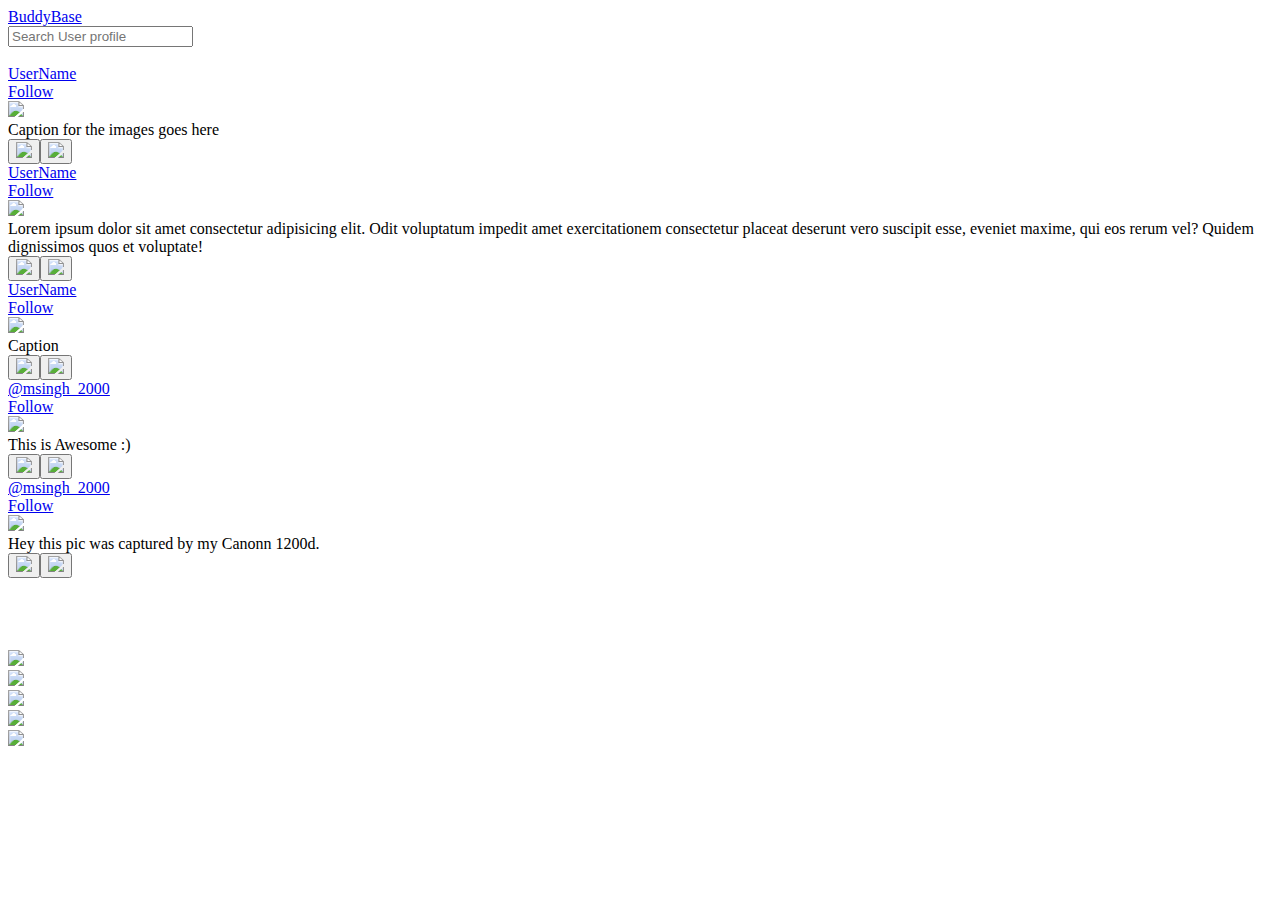
==== index.html @ 90fa1ecf "Add files via upload" ====
<!DOCTYPE html>
<html lang="en" dir="ltr">
  <head>
    <meta charset="utf-8">
      <meta name="viewport" content="width=device-width, initial-scale=1.0">
    <title>BuddyBase</title>
    <link rel="stylesheet"href="css/style.css">
  </head>
  <body>
<!-- Navigation Bar -->
<div class="navContainer">
  <nav>
    <div class="logo">
    <a href="index.html">BuddyBase</a>
  </div>
    <div class="searchBar">
      <input type="text"placeholder="Search User profile">
    </div>
  </nav>
</div>
<br>

<!-- Post Container -->
<div class="pcontainer">
<div class="postContainer">
  <div class="usernameRow"><a href="#"class="userName">UserName</a><div class="fbtnalign"><a href="#"class="followbtn"onclick="followUser(this)">Follow</a></div></div>
  <div class="pictureRow"><a href="assets/profile.jpg"><img src="assets/profile.jpg"></a></div>
  <div class="captionRow">Caption for the images goes here</div>
  <div class="buttonsRow"><button id="likebtn"onclick="clickedbtnlike(this)"><img id="like-img"src="assets/heart.png"class="btn-images"></button><button id="sendbtn"onclick="clickedbtnsend(this)"><img src="assets/send.png"class="btn-images"></button></div>
</div>


<div class="postContainer">
  <div class="usernameRow"><a href="#"class="userName">UserName</a><div class="fbtnalign"><a href="#"class="followbtn"onclick="followUser(this)">Follow</a></div></div>
  <div class="pictureRow"><a href="assets/cortana.png"><img src="assets/cortana.png"></a></div>
  <div class="captionRow">Lorem ipsum dolor sit amet consectetur 
    adipisicing elit. Odit voluptatum impedit amet exercitationem 
    consectetur placeat deserunt vero suscipit esse, eveniet maxime, 
    qui eos rerum vel?
     Quidem dignissimos quos et voluptate!</div>
     <div class="buttonsRow"><button id="likebtn"onclick="clickedbtnlike(this)"><img id="like-img"src="assets/heart.png"class="btn-images"></button><button id="sendbtn"onclick="clickedbtnsend(this)"><img src="assets/send.png"class="btn-images"></button></div>
</div>

<div class="postContainer">
  <div class="usernameRow"><a href="#"class="userName">UserName</a><div class="fbtnalign"><a href="#"class="followbtn"onclick="followUser(this)">Follow</a></div></div>
  <div class="pictureRow"><a href="assets/547366.png"><img src="assets/547366.png"></a></div>
  <div class="captionRow">Caption</div>
  <div class="buttonsRow"><button id="likebtn"onclick="clickedbtnlike(this)"><img id="like-img"src="assets/heart.png"class="btn-images"></button><button id="sendbtn"onclick="clickedbtnsend(this)"><img src="assets/send.png"class="btn-images"></button></div>
</div>


<div class="postContainer">
  <div class="usernameRow"><a href="#"class="userName">@msingh_2000</a><div class="fbtnalign"><a href="#"class="followbtn"onclick="followUser(this)">Follow</a></div></div>
  <div class="pictureRow"><a href="assets/IMG_8689.JPG"><img src="assets/IMG_8689.JPG"></a></div>
  <div class="captionRow">This is Awesome :)</div>
  <div class="buttonsRow"><button id="likebtn"onclick="clickedbtnlike(this)"><img id="like-img"src="assets/heart.png"class="btn-images"></button><button id="sendbtn"onclick="clickedbtnsend(this)"><img src="assets/send.png"class="btn-images"></button></div>
</div>

<div class="postContainer">
  <div class="usernameRow"><a href="#"class="userName">@msingh_2000</a><div class="fbtnalign"><a href="#"class="followbtn"onclick="followUser(this)">Follow</a></div></div>
  <div class="pictureRow"><a href="assets/IMG_0223d.jpg"><img src="assets/IMG_0223d.jpg"></a></div>
  <div class="captionRow">Hey this pic was captured by my Canonn 1200d.</div>
  <div class="buttonsRow"><button id="likebtn"onclick="clickedbtnlike(this)"><img id="like-img"src="assets/heart.png"class="btn-images"></button><button id="sendbtn"onclick="clickedbtnsend(this)"><img src="assets/send.png"class="btn-images"></button></div>
</div>


</div>




<br><br><br><br>
<div class="navbarBottom">
<div class="elementsOne"><a href="#"><img src="assets/home.png"></a></div>
<div class="elementsTwo"><a href="#"><img src="assets/explore.png"></a></div>
<div class="elementsThree"><a href="#"><img src="assets/add.png"></a></div>
<div class="elementsFour"><a href="#"><img src="assets/heart.png"></a></div>
<div class="elementsFive"><a href="login.html"><img src="assets/user.png"></a></div>
</div>

<script src="js/main.js" ></script>
  </body>
</html>
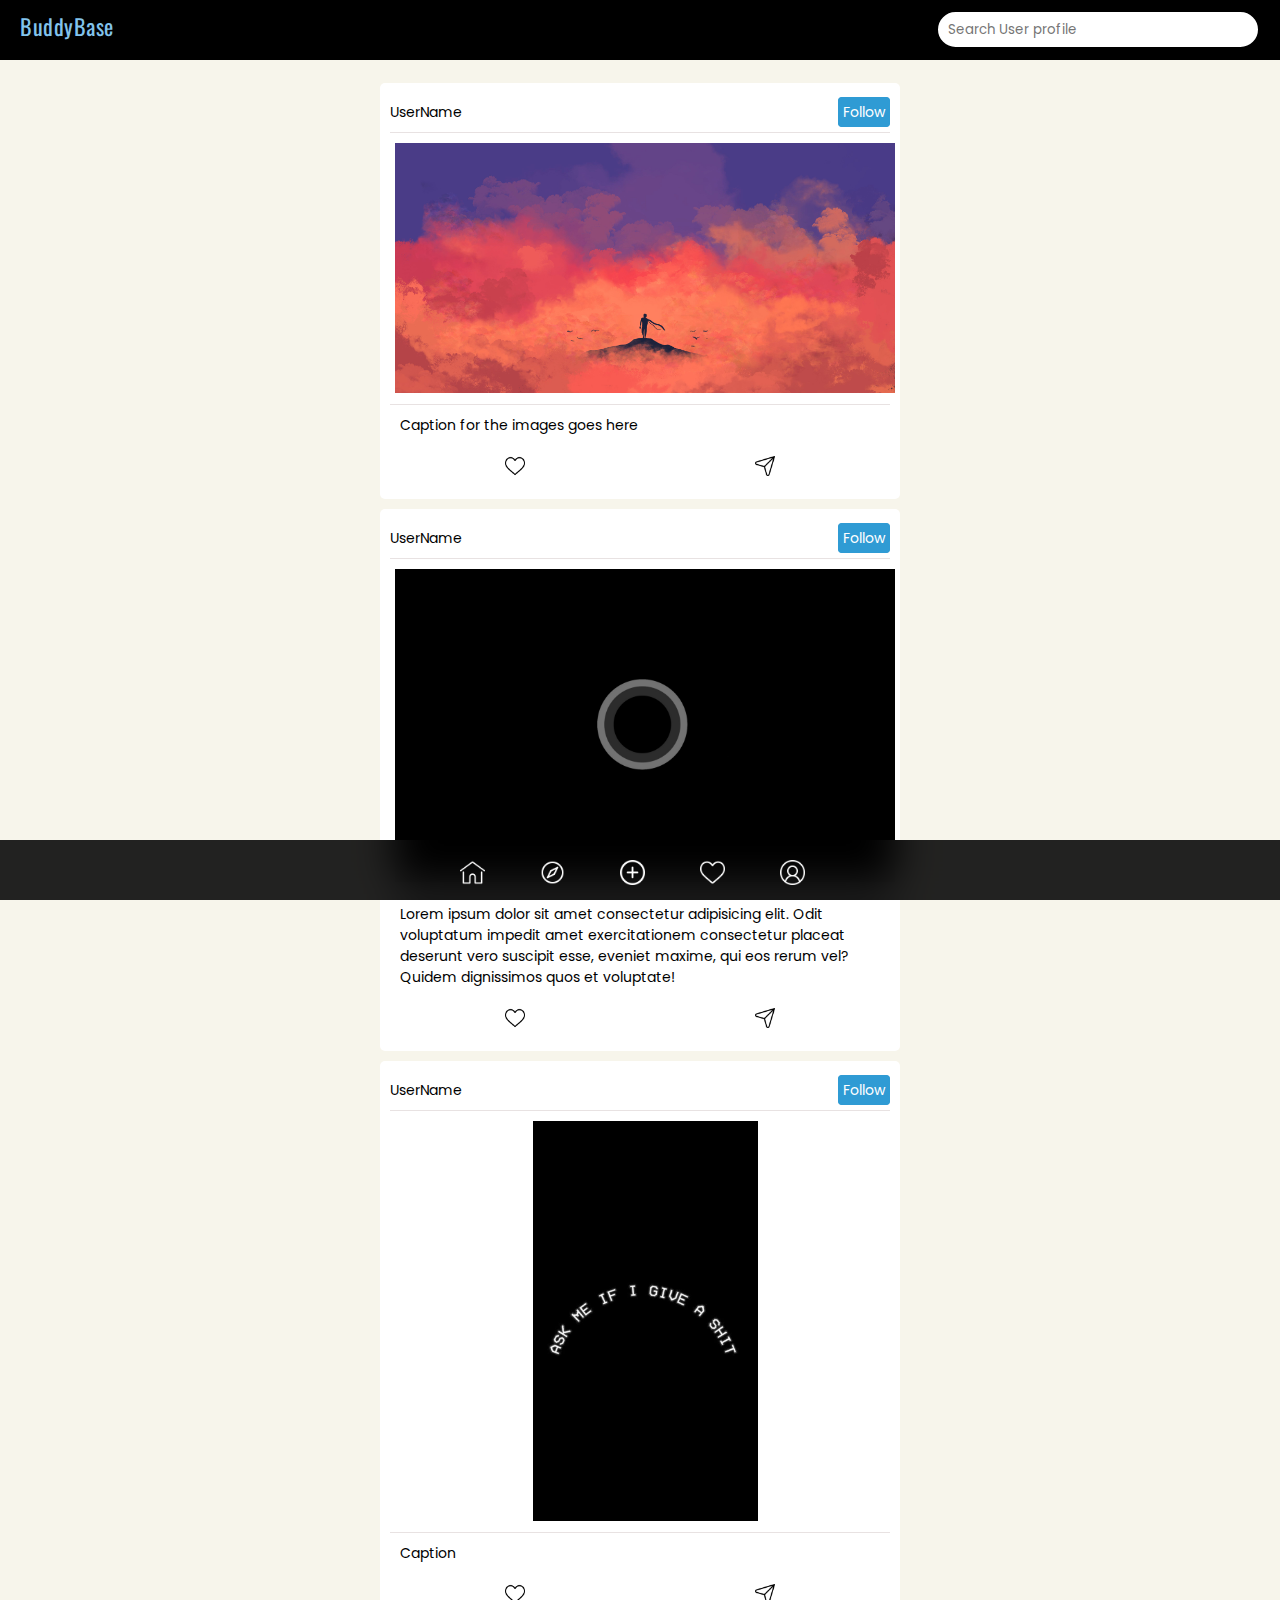
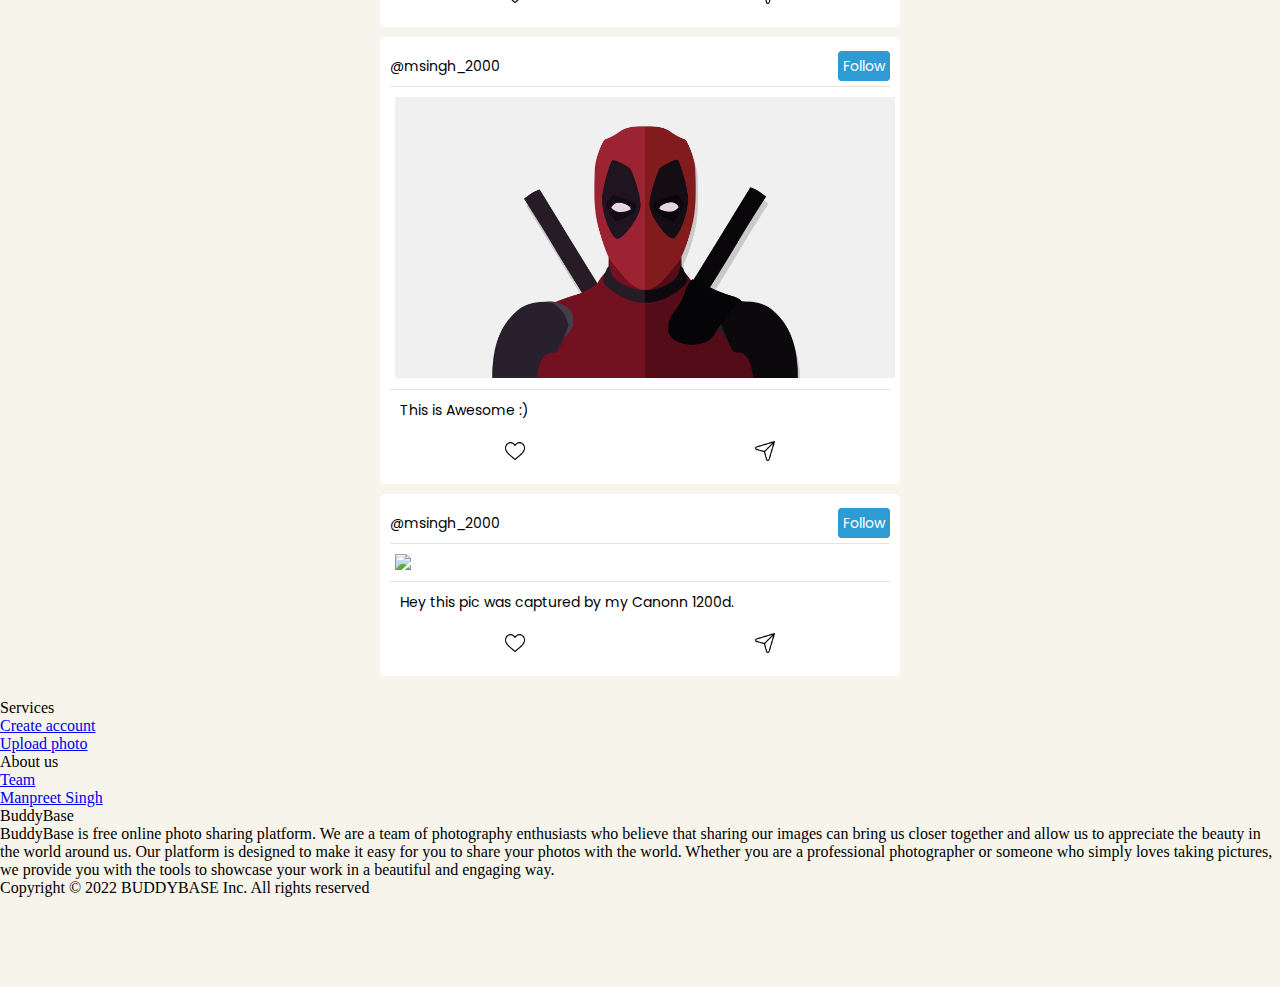
==== commit 40e30710: "Add files via upload" ====
--- a/index.html
+++ b/index.html
@@ -67,13 +67,45 @@
 </div>
 
 
+<br>
+
+<!-- Footer -->
+<footer>
+  <div class="footer-container">
+      <div class="sections">
+        <div class="sectionHeading">Services</div>
+        <div class="sectionDescription"><a href="#">Create account</a><br>
+        <a href="upload.php">Upload photo</a>
+      </div>
+      </div>
+      <div class="sections">
+        <div class="sectionHeading">About us</div>
+        <div class="sectionDescription"><a href="#">Team</a><br>
+        <a href="#">Manpreet Singh</a>
+      </div>
+      </div>
+      <div class="sections">
+        <div class="sectionHeading">BuddyBase</div>
+        <div class="sectionDescription"id="about">
+        BuddyBase is free online photo sharing platform. We are a team of photography enthusiasts who believe that sharing our images can bring us closer together and allow us to appreciate the beauty in the world around us.
+        Our platform is designed to make it easy for you to share your photos with the world. Whether you are a professional photographer or someone who simply loves taking pictures, we provide you with the tools to showcase your work in a beautiful and engaging way.
+      </div>
+      </div>
+      <div class="social-links"></div>
+      <div class="copyright">Copyright © 2022 BUDDYBASE Inc. All rights reserved</div>
+      <br><br><br><br><br>
+  </div>
+  
+</footer>
+<!-- FOOTER END -->
 
 
-<br><br><br><br>
+
+
 <div class="navbarBottom">
 <div class="elementsOne"><a href="#"><img src="assets/home.png"></a></div>
 <div class="elementsTwo"><a href="#"><img src="assets/explore.png"></a></div>
-<div class="elementsThree"><a href="#"><img src="assets/add.png"></a></div>
+<div class="elementsThree"><a href="upload.html"><img src="assets/add.png"></a></div>
 <div class="elementsFour"><a href="#"><img src="assets/heart.png"></a></div>
 <div class="elementsFive"><a href="login.html"><img src="assets/user.png"></a></div>
 </div>
--- a/css/style.css
+++ b/css/style.css
@@ -0,0 +1,351 @@
+*{
+    padding:0;
+    margin:0;
+  }
+  body{
+    background-color:#F7F5EB;
+  }
+  :root {
+    --theme: #82C3EC;
+  }
+  @font-face {
+      font-family: logoFont;
+      src: url(../fonts/Oswald/Oswald-VariableFont_wght.ttf);
+  }
+  @font-face {
+      font-family: BaseFont;
+      src: url(../fonts/Poppins/Poppins-Regular.ttf);
+  }
+  @font-face {
+    font-family: regularFont;
+    src: url(../fonts/Manrope-Regular.ttf);
+}
+
+
+
+  /* Top Navigation Bar CSS */
+  .navContainer{
+    width:100%;
+    background-color:black;
+    height:60px;
+  }
+  .navContainer nav{
+    max-width: 1720px;
+    margin: 0 auto;
+    display: grid;
+    padding: 10px;
+    grid-template-columns: 1fr 1fr;
+  }
+  .navContainer nav a{
+    text-decoration: none;
+    letter-spacing: 0.5px;
+  }
+  .logo a{
+    grid-column: 1;
+    font-family: logoFont;
+    color:var(--theme);
+    font-size:22px;
+    margin-left: 10px;
+  }
+  .logo a:hover{
+    color:#86E5FF;
+  }
+  .searchBar{
+    grid-column: 2;
+    color:white;
+    font-size: 16px;
+    font-family: baseFont;
+    text-align: right;
+    margin-right:10px;
+  }
+  .searchBar input{
+    width:300px;
+    height:15px;
+    padding:10px;
+    border-radius: 20px;
+    font-family: baseFont;
+    border:2px solid black;
+    outline: none;
+  }
+  .searchBar input:focus{
+    transition: 0.5s ease;
+    border:2px solid #ADE792;
+  }
+    @media only screen and (max-width: 1025px) {
+      .navContainer nav{
+        grid-template-columns: 1fr;
+        grid-row-gap: 10px;
+      }
+      .logo{
+        grid-row: 1;
+        grid-column: 1;
+      }
+      .logo {
+        text-align: center;
+      }
+      .searchBar{
+        grid-row: 2;
+        grid-column: 1;
+        text-align: center;
+      }
+      .searchBar input{
+        width:50%;
+        text-align: center;
+      }
+      .navContainer{
+        height: 100px;
+      }
+    }
+
+    /* Bottom Navigation Bar */
+    .navbarBottom{
+      display: grid;
+      grid-template-columns:80px 80px 80px 80px 80px;
+      align-items: center;
+      justify-content: center;
+      position: fixed;
+      width:100%;
+      height:20px;
+      bottom: 0;
+      padding: 20px;
+      background-color: rgba(0, 0, 0, 0.863);
+      backdrop-filter: blur(20px);
+      /* background-color: #EAE0DA; */
+    }
+    .navbarBottom img{
+      width:25px;
+      height:25px;
+      filter:invert(1);
+    }
+    .navbarBottom img:hover{
+        opacity: 60%;
+    }
+    .elementsOne{
+      grid-column: 1;
+    }
+    .elementsTwo{
+      grid-column: 2;
+    }
+    .elementsThree{
+      grid-column: 3;
+    }
+    .elementsFour{
+      grid-column: 4;
+    }
+    .elementsFive{
+      grid-column: 5;
+    }
+    @media only screen and (max-width: 1025px) {
+      .navbarBottom{
+        display: grid;
+        grid-template-columns: repeat(5,1fr);
+        grid-column-gap: 0px;       
+      }
+      .navbarBottom img{
+        width:25px;
+        height:25px;
+      }
+    }
+
+
+
+
+    /* Post Container CSS */
+    .pcontainer{
+        display: grid;
+        justify-content:center ;
+        font-family: baseFont;
+        font-size: 14px;
+    }
+    .postContainer{
+        padding:10px;
+        background: white;
+        border-radius: 5px;
+        display: grid;
+        max-width: 500px;
+        margin: 5px;
+        grid-template-rows: 40px auto auto auto;
+    }
+    .usernameRow{
+        display: grid;
+        border-bottom:1px solid #E8E2E2;
+        align-items: center;
+        grid-template-columns: 1fr 1fr;
+    }
+    .usernameRow a{
+        text-decoration: none;
+        cursor: pointer;
+    }
+    .userName{
+        color:black;
+    }
+    .fbtnalign{
+        text-align: right;
+    }
+    .followbtn{
+        padding:4px;
+        background-color:#2f9bd4;
+        color:white;
+        border-radius: 4px;
+        border: 1px solid #2f9bd4;
+    }
+    .followbtn:hover{
+        background-color: white;
+        color:#2f9bd4;
+        transition: 0.5s ease;
+    }
+    .pictureRow{
+        padding-top:5px;
+    }
+    .pictureRow img{
+        object-fit: contain;
+        width:100%;
+        padding:5px;
+        max-height: 400px;
+    }
+    .captionRow{
+        padding: 10px;
+        border-top:1px solid #E8E2E2;
+    }
+    .buttonsRow{
+        display: grid;
+        grid-template-columns: 1fr 1fr;
+        text-align: center;
+    }
+    #likebtn{
+        padding:10px;
+        border-radius: 5px;
+    }
+    #sendbtn{
+        padding:10px;
+        border-radius: 5px;
+    }
+    .buttonsRow #likebtn:hover{
+        background-color: #86E5FF;
+        transition: 0.5s ease;
+    }
+    .buttonsRow #sendbtn:hover{
+        background-color: #86E5FF;
+        transition: 0.5s ease;
+    }
+    .btn-images{
+        width:20px;
+    }
+    .buttonsRow button{
+        text-decoration: none;
+        color: #3C84AB;
+        background-color: white;
+        border: none;
+        padding:10px;
+    }
+    .buttonsRow button:hover{
+        cursor: pointer;
+    }
+
+
+
+
+/* LogIn Page CSS */
+
+.loginContainer{
+  display: grid;
+  grid-template-columns: 1fr 1fr;
+  height: 90vh;
+
+}
+.backdrop-image{
+  background-image: url('../assets/streetlight.jpg');
+  grid-column: 1;
+  height:100%;
+  background-size: cover;
+  background-position: center;
+}
+.backdrop-imageText{
+  color:white;
+  display: flex;
+  align-items: center;
+  height: 100%;
+  font-family: baseFont;
+  backdrop-filter: blur(4px);
+  font-size:4vw;
+  justify-content: center;
+}
+.backdrop-imageTextSmall{
+  font-size: 20px;
+  color:white;
+  display: flex;
+  align-items: center;
+  height: 100%;
+  font-family: baseFont;
+  backdrop-filter: blur(4px);
+  justify-content: center;
+}
+.form-container
+{
+  display: flex;
+  grid-column: 2;
+  padding:20px;
+  align-items: center;
+  
+  justify-content: center;
+
+}
+.input-form{
+  text-align: center;
+ 
+}
+.input-form input
+{
+  width:300px;
+  margin:12px;
+  padding: 8px;
+  font-family: regularFont;
+  border:none;
+  background-color: #F7F5EB;
+  border-bottom:1px solid rgb(139, 139, 139);
+  outline:none;  
+}
+.input-form input:focus{
+  border-bottom:1px solid rgb(15, 92, 236);
+  transition: 0.8s ease;
+}
+.form-head{
+  text-align: center;
+  font-family: regularFont;
+  font-weight: 800;
+  font-size:35px;
+  padding:10px;
+}
+.form-head2{
+  text-align: center;
+  font-family: regularFont;
+  padding-bottom:10px;
+}
+.forgot-link{
+  text-decoration: none;
+  font-family: regularFont;
+  font-size:12px;
+  color:rgb(15, 92, 236);
+}
+.login-button{
+  padding:12px;
+  width:90%;
+  border: none;
+  background-color:black;
+  color:white;
+  border-radius: 5px;
+}
+.login-button:hover{
+  background-color: rgb(36, 36, 36);
+  cursor: pointer;
+  transition: 0.4s ease;
+}
+@media only screen and (max-width: 1025px) {
+.loginContainer{
+  display: grid;
+  grid-template-columns: 0fr 1fr;
+}
+.backdrop-image{
+  display: none;
+}
+}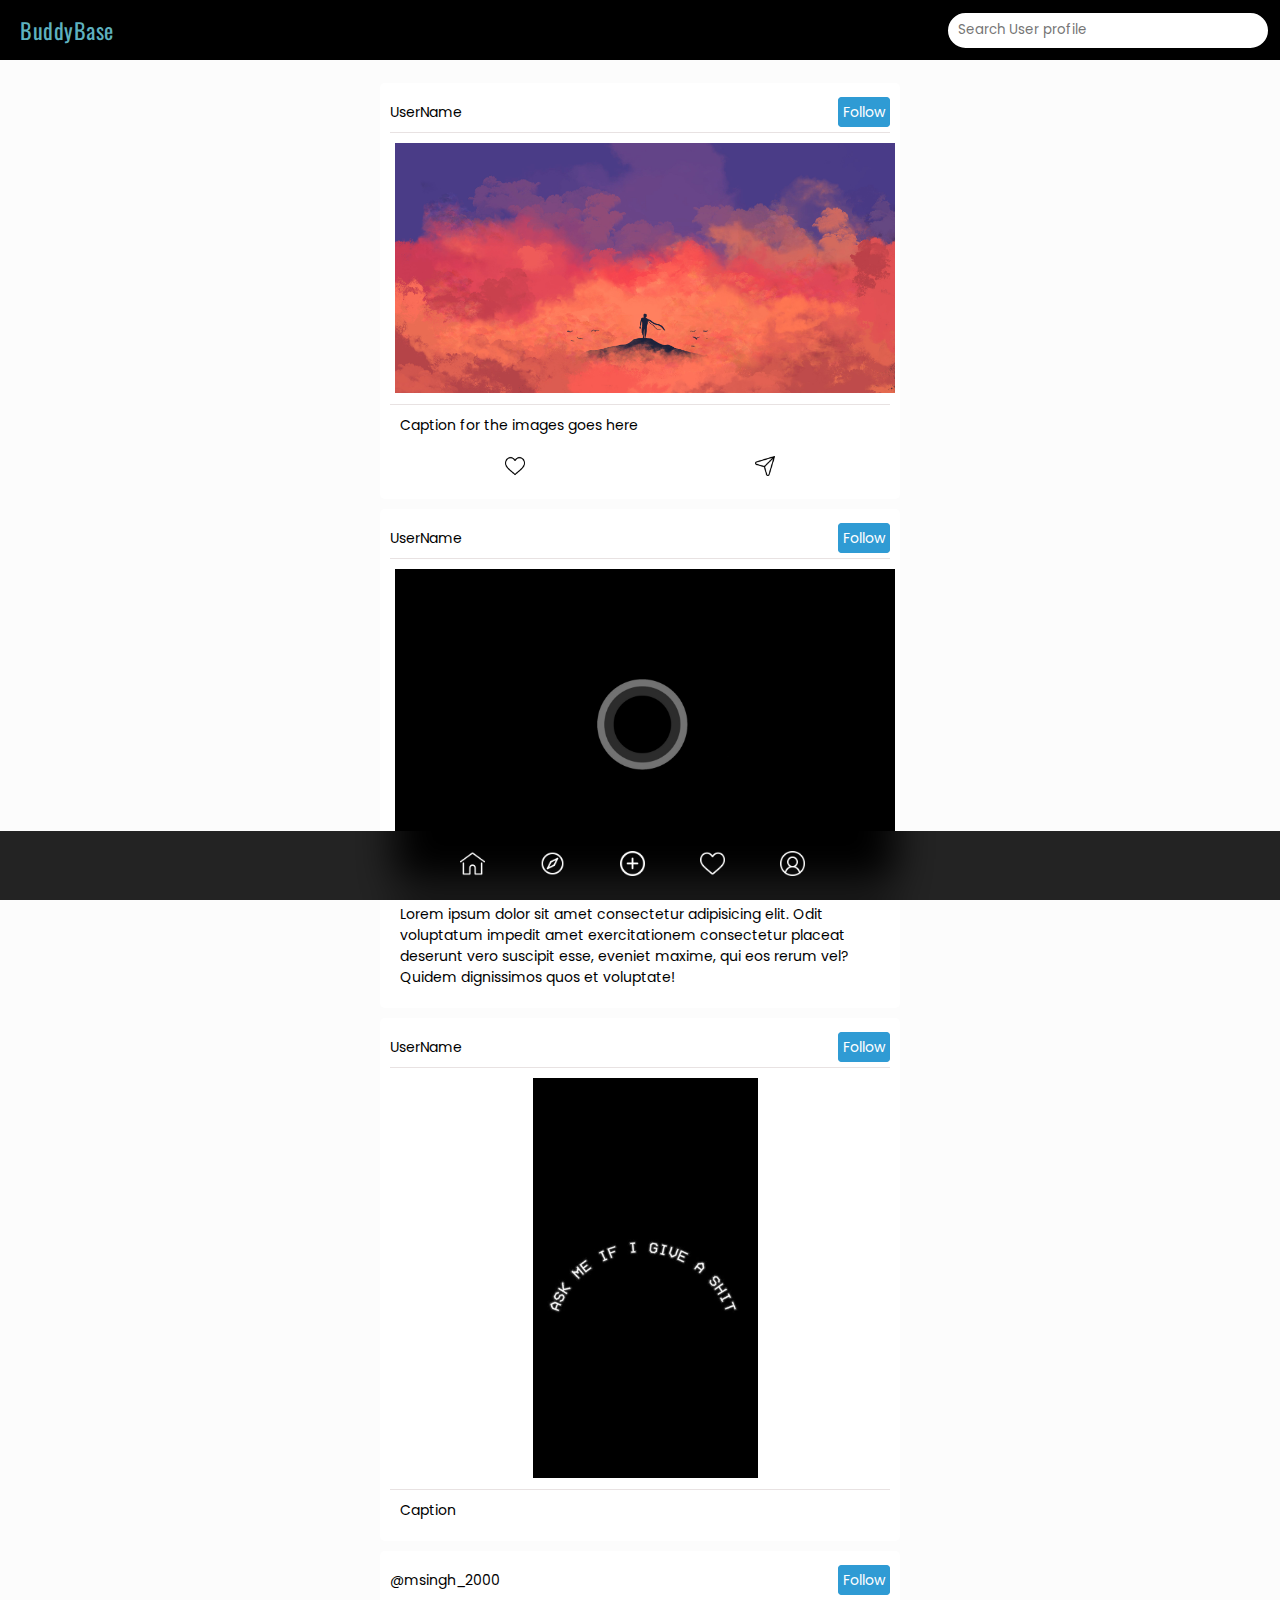
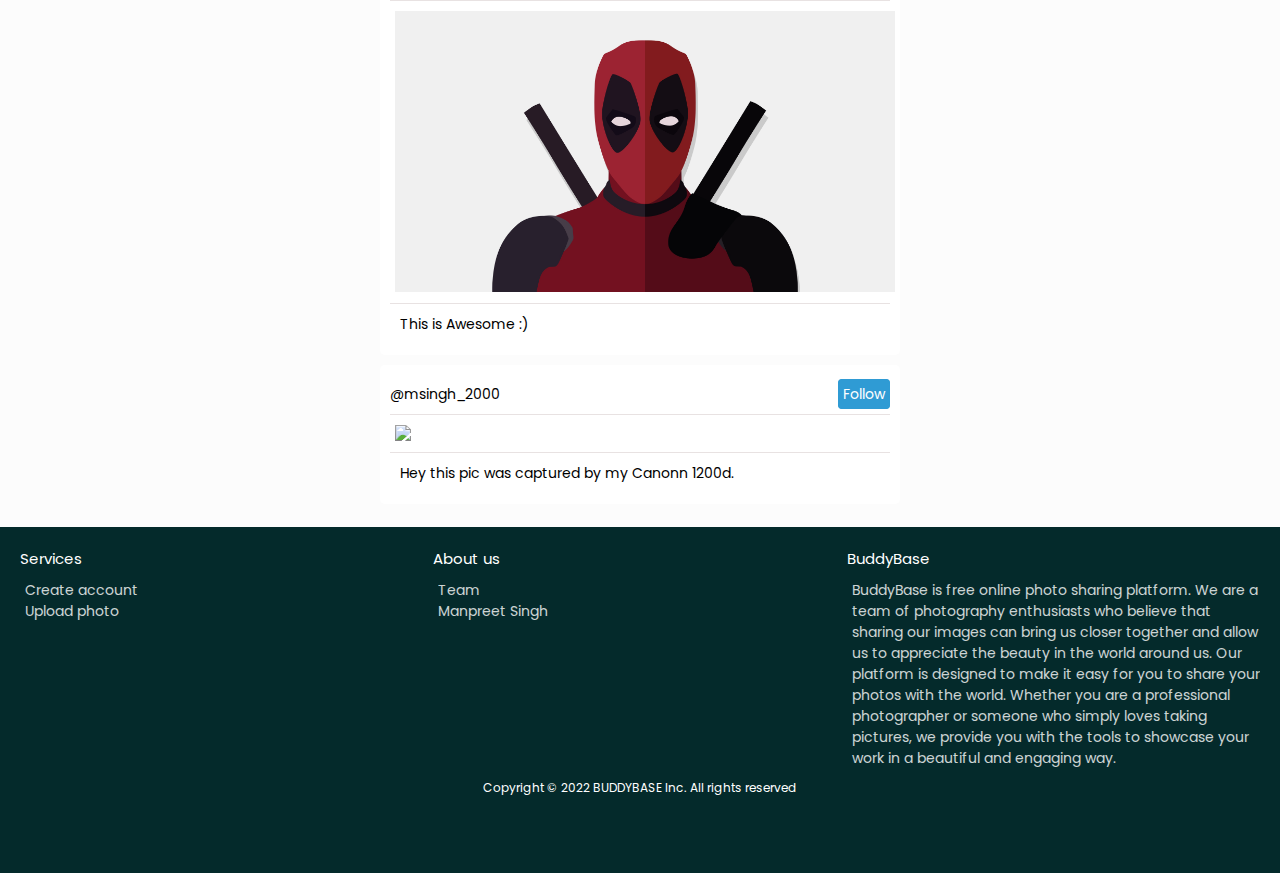
==== commit 609b0ff4: "Add files via upload" ====
--- a/index.html
+++ b/index.html
@@ -3,14 +3,14 @@
   <head>
     <meta charset="utf-8">
       <meta name="viewport" content="width=device-width, initial-scale=1.0">
-    <title>BuddyBase</title>
+    <title>BuddyBase - Home</title>
     <link rel="stylesheet"href="css/style.css">
   </head>
   <body>
 <!-- Navigation Bar -->
 <div class="navContainer">
   <nav>
-    <div class="logo">
+    <div class="logo">  
     <a href="index.html">BuddyBase</a>
   </div>
     <div class="searchBar">
@@ -38,30 +38,27 @@
     consectetur placeat deserunt vero suscipit esse, eveniet maxime, 
     qui eos rerum vel?
      Quidem dignissimos quos et voluptate!</div>
-     <div class="buttonsRow"><button id="likebtn"onclick="clickedbtnlike(this)"><img id="like-img"src="assets/heart.png"class="btn-images"></button><button id="sendbtn"onclick="clickedbtnsend(this)"><img src="assets/send.png"class="btn-images"></button></div>
+     
 </div>
 
 <div class="postContainer">
   <div class="usernameRow"><a href="#"class="userName">UserName</a><div class="fbtnalign"><a href="#"class="followbtn"onclick="followUser(this)">Follow</a></div></div>
   <div class="pictureRow"><a href="assets/547366.png"><img src="assets/547366.png"></a></div>
   <div class="captionRow">Caption</div>
-  <div class="buttonsRow"><button id="likebtn"onclick="clickedbtnlike(this)"><img id="like-img"src="assets/heart.png"class="btn-images"></button><button id="sendbtn"onclick="clickedbtnsend(this)"><img src="assets/send.png"class="btn-images"></button></div>
-</div>
+  </div>
 
 
 <div class="postContainer">
   <div class="usernameRow"><a href="#"class="userName">@msingh_2000</a><div class="fbtnalign"><a href="#"class="followbtn"onclick="followUser(this)">Follow</a></div></div>
   <div class="pictureRow"><a href="assets/IMG_8689.JPG"><img src="assets/IMG_8689.JPG"></a></div>
   <div class="captionRow">This is Awesome :)</div>
-  <div class="buttonsRow"><button id="likebtn"onclick="clickedbtnlike(this)"><img id="like-img"src="assets/heart.png"class="btn-images"></button><button id="sendbtn"onclick="clickedbtnsend(this)"><img src="assets/send.png"class="btn-images"></button></div>
-</div>
+  </div>
 
 <div class="postContainer">
   <div class="usernameRow"><a href="#"class="userName">@msingh_2000</a><div class="fbtnalign"><a href="#"class="followbtn"onclick="followUser(this)">Follow</a></div></div>
   <div class="pictureRow"><a href="assets/IMG_0223d.jpg"><img src="assets/IMG_0223d.jpg"></a></div>
   <div class="captionRow">Hey this pic was captured by my Canonn 1200d.</div>
-  <div class="buttonsRow"><button id="likebtn"onclick="clickedbtnlike(this)"><img id="like-img"src="assets/heart.png"class="btn-images"></button><button id="sendbtn"onclick="clickedbtnsend(this)"><img src="assets/send.png"class="btn-images"></button></div>
-</div>
+  </div>
 
 
 </div>
@@ -69,18 +66,20 @@
 
 <br>
 
+
+
 <!-- Footer -->
 <footer>
   <div class="footer-container">
       <div class="sections">
         <div class="sectionHeading">Services</div>
-        <div class="sectionDescription"><a href="#">Create account</a><br>
-        <a href="upload.php">Upload photo</a>
+        <div class="sectionDescription"><a href="signup.html">Create account</a><br>
+        <a href="upload.html">Upload photo</a>
       </div>
       </div>
       <div class="sections">
         <div class="sectionHeading">About us</div>
-        <div class="sectionDescription"><a href="#">Team</a><br>
+        <div class="sectionDescription"><a href="devlopmentTeam.html">Team</a><br>
         <a href="#">Manpreet Singh</a>
       </div>
       </div>
@@ -91,9 +90,9 @@
         Our platform is designed to make it easy for you to share your photos with the world. Whether you are a professional photographer or someone who simply loves taking pictures, we provide you with the tools to showcase your work in a beautiful and engaging way.
       </div>
       </div>
-      <div class="social-links"></div>
+      <div ></div>
       <div class="copyright">Copyright © 2022 BUDDYBASE Inc. All rights reserved</div>
-      <br><br><br><br><br>
+      <br><br><br><br>
   </div>
   
 </footer>
@@ -101,13 +100,13 @@
 
 
 
-
+<!-- BOTTOM NAIGATION BAR     -->
 <div class="navbarBottom">
-<div class="elementsOne"><a href="#"><img src="assets/home.png"></a></div>
+<div class="elementsOne"><a href="index.html"><img src="assets/home.png"></a></div>
 <div class="elementsTwo"><a href="#"><img src="assets/explore.png"></a></div>
 <div class="elementsThree"><a href="upload.html"><img src="assets/add.png"></a></div>
 <div class="elementsFour"><a href="#"><img src="assets/heart.png"></a></div>
-<div class="elementsFive"><a href="login.html"><img src="assets/user.png"></a></div>
+<div class="elementsFive"><a href="profile.html"><img src="assets/user.png"></a></div>
 </div>
 
 <script src="js/main.js" ></script>
--- a/css/style.css
+++ b/css/style.css
@@ -3,10 +3,10 @@
     margin:0;
   }
   body{
-    background-color:#F7F5EB;
+    background-color:#FCFCFC;
   }
   :root {
-    --theme: #82C3EC;
+    --theme: #5EB1BF;
   }
   @font-face {
       font-family: logoFont;
@@ -33,19 +33,21 @@
     max-width: 1720px;
     margin: 0 auto;
     display: grid;
-    padding: 10px;
+    height:60px;
     grid-template-columns: 1fr 1fr;
+    align-items: center;
   }
   .navContainer nav a{
     text-decoration: none;
     letter-spacing: 0.5px;
   }
   .logo a{
-    grid-column: 1;
+    grid-column: 2;
     font-family: logoFont;
     color:var(--theme);
     font-size:22px;
-    margin-left: 10px;
+    margin-left: 20px;
+    align-self: center;
   }
   .logo a:hover{
     color:#86E5FF;
@@ -57,6 +59,7 @@
     font-family: baseFont;
     text-align: right;
     margin-right:10px;
+    align-items: center;
   }
   .searchBar input{
     width:300px;
@@ -67,10 +70,7 @@
     border:2px solid black;
     outline: none;
   }
-  .searchBar input:focus{
-    transition: 0.5s ease;
-    border:2px solid #ADE792;
-  }
+
     @media only screen and (max-width: 1025px) {
       .navContainer nav{
         grid-template-columns: 1fr;
@@ -89,7 +89,7 @@
         text-align: center;
       }
       .searchBar input{
-        width:50%;
+        width:90%;
         text-align: center;
       }
       .navContainer{
@@ -105,12 +105,11 @@
       justify-content: center;
       position: fixed;
       width:100%;
-      height:20px;
       bottom: 0;
       padding: 20px;
       background-color: rgba(0, 0, 0, 0.863);
       backdrop-filter: blur(20px);
-      /* background-color: #EAE0DA; */
+      
     }
     .navbarBottom img{
       width:25px;
@@ -139,13 +138,60 @@
       .navbarBottom{
         display: grid;
         grid-template-columns: repeat(5,1fr);
-        grid-column-gap: 0px;       
+        grid-column-gap: 0px; 
+        padding:0px;
+        text-align: center;
+        height:60px;
+             
       }
       .navbarBottom img{
         width:25px;
         height:25px;
       }
     }
+
+
+/* Footer Section */
+.footer-container{
+  display: grid;
+  grid-template-columns: 1fr 1fr 1fr;
+  padding:20px;
+  font-family: baseFont;
+  font-size:14px;
+  background-color:#042A2B ;
+  color:white;
+}
+.footer-container .sectionHeading{
+  font-size: 15px;
+}
+.footer-container a{
+  text-decoration: none;
+  color:white;
+  opacity: 80%;
+}
+.footer-container a:hover{
+opacity: 100%;
+transition: 0.3s ease;
+}
+#about{
+  opacity: 80%;
+}
+.sectionDescription{
+  margin-top:10px;
+  padding-left:5px;
+}
+.copyright{
+  text-align: center;
+  padding: 10px;
+  font-size: 12px;
+}
+@media only screen and (max-width: 1025px) {
+.footer-container{
+  grid-template-columns: 1fr;
+  row-gap: 20px;
+}
+
+}
 
 
 
@@ -243,109 +289,322 @@
     }
 
 
-
-
-/* LogIn Page CSS */
-
-.loginContainer{
+/* LOGIN PAGE */
+.login-form-container{
+  background-color: #FCFCFC;
+  padding: 10px;
+  text-align: center;
+}
+.login-form{
+  background-color: #FCFCFC;
+  padding:20px;
+  width:400px;
+  margin: auto;
+  border-radius: 5px;
   display: grid;
-  grid-template-columns: 1fr 1fr;
-  height: 90vh;
-
-}
-.backdrop-image{
-  background-image: url('../assets/streetlight.jpg');
-  grid-column: 1;
-  height:100%;
-  background-size: cover;
-  background-position: center;
-}
-.backdrop-imageText{
+  grid-template-rows: auto;
+  align-items: center;
+  justify-content: center;
+  row-gap: 20px;
+}
+.login-heading{
+  font-family: logoFont;
+  padding:10px;
+  font-size: 40px;
+}
+.login-input{
+  width:300px;
+  padding:8px;
+  font-family: baseFont;
+  font-size: 12px;
+  background-color: white;
+  border: none;
+  border: 1px solid rgba(158, 158, 158, 0.288);
+  border-radius: 4px;
+  outline:none ;
+}
+.login-input:focus{
+  background-color: #FCFCFC;
+  border:1px solid black;
+  transition: 0.4s ease;
+}
+.login-btn{
+  border:1px solid #03bbdb;
+  background-color: #03bbdb;
   color:white;
-  display: flex;
-  align-items: center;
-  height: 100%;
+  text-align: center;
+  border-radius: 5px;
+  padding:10px;
+  font-size: 14px;
+  cursor: pointer;
+}
+.login-btn:hover{
+  border:1px solid #5EB1BF;
+  background-color: #5EB1BF;
+  transition: 0.4s ease;
+}
+.forgot-pass{
+  text-align: center;
+  text-decoration: none;
+  font-family: regularFont;
+  font-size: 13px;
+  color:#009fbb
+}
+.login-para{
+  font-family: regularFont;
+  font-size: 14px;
+}
+@media only screen and (max-width: 430px) {
+  .login-form{
+    width:200px;
+  }
+  .login-input{
+    width:auto;
+  }
+}
+
+
+
+
+/* UPLOAD PAGE CSS */
+.pageHeading{
   font-family: baseFont;
-  backdrop-filter: blur(4px);
-  font-size:4vw;
-  justify-content: center;
-}
-.backdrop-imageTextSmall{
+  text-align: center;
+  font-size: 25px;
+  padding:10px;
+}
+.form-container{
+  padding:10px;
+  font-family: baseFont;
+  display: grid;
+  grid-template-rows: auto;
+  row-gap: 20px;
+  width:400px;
+  margin: auto;
+  
+}
+#upload-photo-button{
+  display: none;
+}
+#upload-button{
+  border:1px solid #5EB1BF;
+  background-color: #5EB1BF;
+  color:white;
+  text-align: center;
+  border-radius: 5px;
+  padding:10px;
+  font-size: 14px;
+  cursor: pointer;
+}
+#upload-button:hover{
+background-color: transparent;
+color: #5EB1BF;
+transition: 0.3s ease;
+}
+#caption{
+  padding:10px;
+  width:400px;
+  font-family: baseFont;
+  resize: none;
+  border-radius: 5px;
+  outline: none;
+  border: 1px solid #616161;
+}
+#caption:focus{
+  border-color: #5EB1BF;
+  transition: 0.5s ease;
+}
+.share-btn{
+  background-color: #FCFCFC;
+  border:1px solid #616161;
+  padding:10px;
+  border-radius: 5px;
+  font-family: baseFont;
+  cursor: pointer;
+}
+.share-btn:hover{
+  background-color: black;
+  color:white;
+  transition: 0.3s ease;
+}
+@media only screen and (max-width: 430px) {
+#upload-button{
+  width:auto;
+}
+#caption{
+  width:auto;
+}
+.share-btn{
+  width:auto;
+}
+.form-container{
+  width:auto;
+}
+}
+
+
+/* Signup Page CSS */
+.signup-heading{
+  font-family: regularFont;
+  font-size:16px;
+}
+
+
+/* User Profile Page CSS */
+
+.grid-container{
+  display: grid;
+  grid-template-columns: 0.5fr 1fr;
+}
+.section-left{
+  text-align: center;
+  border-right:1px solid black;
+}
+.section-right{
+  border:none;
+  justify-self: center;
+}
+.user-profile-username{
+  padding: 5px;
+  font-family: regularFont;
+}
+.user-profile-username a{
+  text-decoration: none;
+  color: black;
+}
+.user-profile-name{
+  padding: 5px;
+  font-family: regularFont;
+}
+.user-profile-bio{
+  padding: 5px;
+  font-family: regularFont;
+  background-color: #f3f3f3;
+  margin-left:10px;
+  margin-right: 10px;
+}
+.user-profile-pic{
+  height:100px;
+  width:100px;
+  border-radius: 50%;
+  object-fit: cover;
+}
+.user-followers-tab{
+  padding: 5px;
+  font-family: regularFont;
+}
+.follow-btn{
+  margin-left:10px;
+  padding: 10px;
+  font-family: regularFont;
+  background-color:#03bbdb;
+  border: none;
+  border-radius: 4px;
+  color:white;
+  cursor: pointer;
+}
+.follow-btn:hover{
+  background-color:#009ab5;
+}
+.post-container-userprofile{
+  display: grid;
+  grid-template-columns: 1fr 1fr 1fr 1fr;
+}
+.user-profile-posts{
+  height:200px;
+  width:200px;
+  object-fit: cover;
+  padding: 10px;
+}
+.user-profile-posts:hover{
+  opacity: 70%;
+  cursor: pointer;
+}
+@media only screen and (max-width: 1320px) {
+  .post-container-userprofile{
+    grid-template-columns: 1fr 1fr 1fr;
+  }
+}
+@media only screen and (max-width: 1000px) {
+  .post-container-userprofile{
+    grid-template-columns: 1fr 1fr;
+  }
+}
+@media only screen and (max-width: 750px) {
+  .grid-container{
+    grid-template-rows: 0.5fr 1fr ;
+    grid-template-columns: 1fr;
+  }
+  .post-container-userprofile{
+    grid-template-columns: 1fr 1fr 1fr;
+  }
+  .user-profile-posts{
+    height:150px;
+    width:150px;
+  }
+  .section-left{
+    grid-row: 1;
+    border: none;
+    border-bottom: 1px solid black;
+  }
+  .section-right{
+    grid-row: 2;
+  }
+}
+@media only screen and (max-width: 560px) {
+  .post-container-userprofile{
+    grid-template-columns: 1fr 1fr;
+  }
+}
+@media only screen and (max-width: 380px) {
+  .user-profile-posts{
+    height:100px;
+    width:100px;
+  }
+}
+
+/* Devlopment Team CSS */
+
+.devloper-container{
+  display: grid;
+  grid-template-columns: 0.5fr 1fr;
+  text-align: center;
+  font-family: regularFont;
+}
+.devloper-section-left{
+  height:750px;
+}
+.devloper-section-left:hover{
+  filter: grayscale(100);
+  cursor: pointer;
+  transition: 1s ease;
+}
+.devloper-section-left img{
+  height:750px;
+  width:100%;
+  object-fit: cover;
+}
+.devloper-section-right{
+  color: white;
+  background-color: rgba(0, 0, 0, 0.966);
+}
+.devloper-section-right .heading{
+  font-size:40px;
+  padding:20px;
+}
+.devloper-section-right .description{
   font-size: 20px;
-  color:white;
-  display: flex;
-  align-items: center;
-  height: 100%;
-  font-family: baseFont;
-  backdrop-filter: blur(4px);
-  justify-content: center;
-}
-.form-container
-{
-  display: flex;
-  grid-column: 2;
   padding:20px;
-  align-items: center;
-  
-  justify-content: center;
-
-}
-.input-form{
-  text-align: center;
- 
-}
-.input-form input
-{
-  width:300px;
-  margin:12px;
-  padding: 8px;
-  font-family: regularFont;
-  border:none;
-  background-color: #F7F5EB;
-  border-bottom:1px solid rgb(139, 139, 139);
-  outline:none;  
-}
-.input-form input:focus{
-  border-bottom:1px solid rgb(15, 92, 236);
-  transition: 0.8s ease;
-}
-.form-head{
-  text-align: center;
-  font-family: regularFont;
-  font-weight: 800;
-  font-size:35px;
-  padding:10px;
-}
-.form-head2{
-  text-align: center;
-  font-family: regularFont;
-  padding-bottom:10px;
-}
-.forgot-link{
-  text-decoration: none;
-  font-family: regularFont;
-  font-size:12px;
-  color:rgb(15, 92, 236);
-}
-.login-button{
-  padding:12px;
-  width:90%;
-  border: none;
-  background-color:black;
-  color:white;
-  border-radius: 5px;
-}
-.login-button:hover{
-  background-color: rgb(36, 36, 36);
-  cursor: pointer;
-  transition: 0.4s ease;
-}
-@media only screen and (max-width: 1025px) {
-.loginContainer{
-  display: grid;
-  grid-template-columns: 0fr 1fr;
-}
-.backdrop-image{
-  display: none;
-}
-}+}
+@media only screen and (max-width: 750px) {
+  .devloper-container{
+    grid-template-columns: 1fr;
+    grid-template-rows: 1fr 1fr;
+  }
+  .devloper-section-left{
+    height:600px;
+  }
+  .devloper-section-left img{
+    height:600px;
+  }
+}
